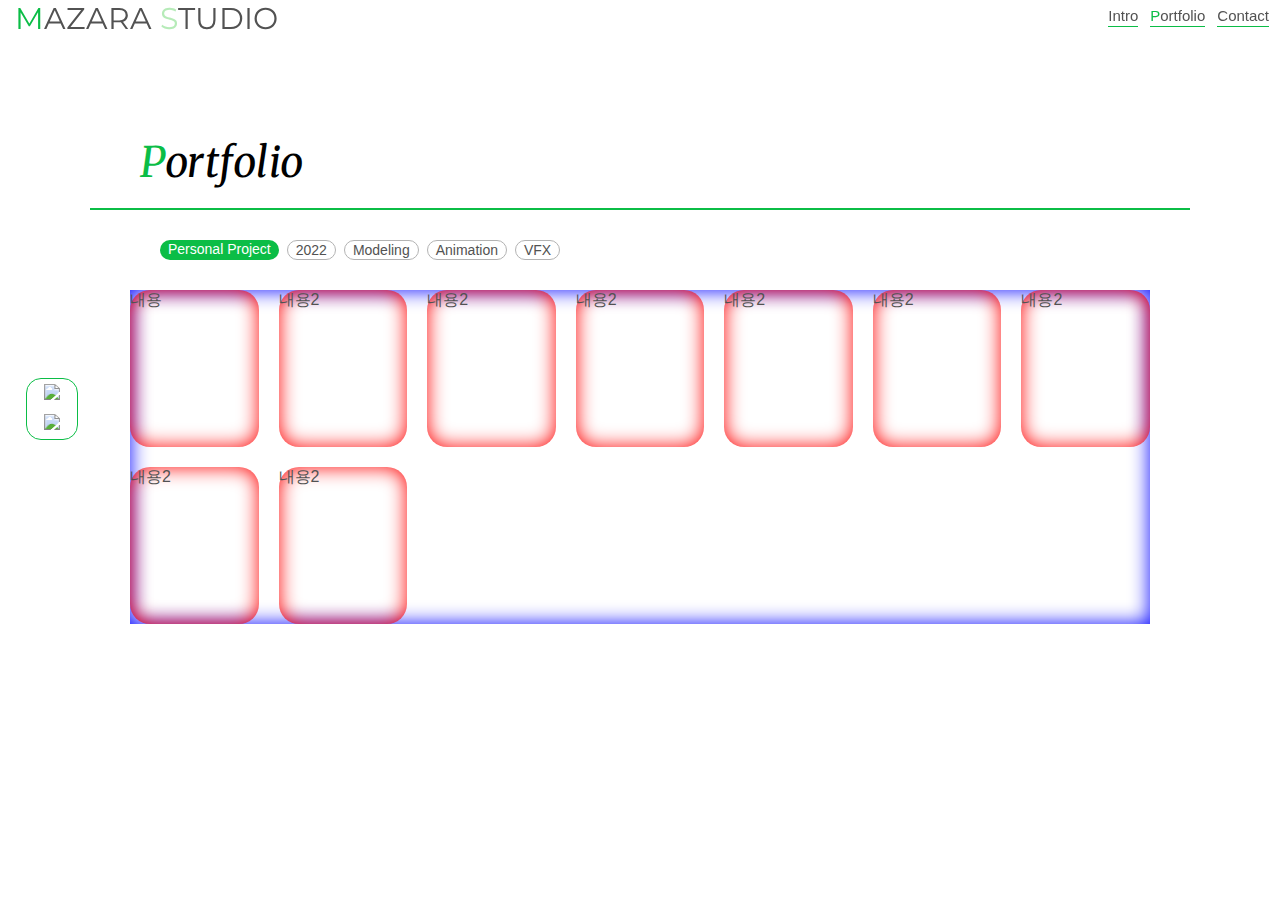
==== portfolio.html @ 708262fd "." ====
<!DOCTYPE html>
<html>
    <head>
        <meta charset="utf-8" />
        <title>마자라 스튜디오 : Mazara Studio - Zara's Portfolio</title>
        <link href="./css/styles.css" rel="stylesheet" />
    </head>
    <body>
        <header class = "topbar">
            <div class = "siteName">
                <a href="index.html" class="Mazara" style="font-size: 3rem; margin: 15px;">
                    <span class="primary-colored">M</span>AZARA <span class="secondary-colored">S</span>TUDIO
                </a>
            </div>

            <nav class="topnav">
                <ul>
                    <li class="primary-botton"><a href="Intro.html">Intro</a></li>
                    <li class="primary-botton"><a href="portfolio.html">
                        <span class="primary-colored">P</span>ortfolio
                        </a></li>
                    <li class="primary-botton"><a href="contact.html">Contact</a></li>
                </ul>
            </nav>

        </header>
        <aside class="sidemenu">

            <nav class="floatnav">
            <ul>
                <li><a href="https://www.youtube.com/channel/UCBLYDbp-5sfzpAm_XXYDAVg"
                    target=_blank>
                    <img src="./images/youtube-logo.png">
                </a>
                </li>
                <li><a href="https://www.artstation.com/zara98"
                        target="_blank">
                        <img src="./images/ArtStation_icon.png">
                    </a>
                </li>
            </nav>
        </aside>
        <div class="wrapper">
            <article class="headline">
                <br><br><br><br><br><br><br>
                <h1 class="title-primary" style="font-size: 4.2rem; margin-left: 5rem;margin-bottom: 2rem;">Portfolio</h1>
                <hr>
            </article>
            <section class="tag-box">
                <ul class="tag-button" style="margin: 3rem 7rem;">
                    <li class="active">
                        <button>Personal Project</button>
                    </li>
                    <li>2022</li>
                    <li>Modeling</li>
                    <li>Animation</li>
                    <li>VFX</li>
                </ul>
            </section>
            <section class="card-box">
                <ul class="card-list">
                    <li>
                        내용
                    </li>
                    <li>
                        내용2
                    </li>
                    <li>
                        내용2
                    </li>
                    <li>
                        내용2
                    </li>
                    <li>
                        내용2
                    </li>
                    <li>
                        내용2
                    </li>                    
                    <li>
                        내용2
                    </li>
                    <li>
                        내용2
                    </li>
                    <li>
                        내용2
                    </li>
                </ul>
            </section>
        </div>
    </body>

</html>
---- css/styles.css ----
@charset "UTF-8";
@import url("https://fonts.googleapis.com/css2?family=Merriweather:ital,wght@0,300;0,400;1,300;1,400&family=Montserrat:wght@300;400;500&display=swap");
:root {
  font-family: "NanumGothic", sans-serif;
  font-size: 10px;
  --gap: 6px;
  --primary-color:#0bbd46;
  --secondary-color: #b6ebb8;
  --light-gray:#b3b3b3;
  --dark-gray:#525252;
}

/* Default Setting */
h1, h2, h4 {
  text-decoration-thickness: unset;
  text-decoration: unset;
  margin: unset;
}

h4 {
  margin: 5px auto 5px;
}

span, ul, p, a, hr {
  border: unset;
  list-style: none;
  margin: unset;
  padding: unset;
  text-decoration: unset;
  color: var(--dark-gray);
}

hr {
  height: 2px;
  margin: 1rem auto;
  background: var(--primary-color);
}

button {
  all: unset;
}

.primary-colored {
  color: var(--primary-color);
}

.secondary-colored {
  color: var(--secondary-color);
}

.secondary-colored hr {
  background-color: var(--secondary-color);
}

/* Layouts */
.wrapper {
  max-width: 1100px;
  margin: 0 auto;
}

body {
  margin: unset;
  font-size: 1.6rem;
}

main {
  margin: 8px;
}

footer {
  height: 100px;
  background-color: var(--secondary-color);
}

/* Menu Components */
.siteName {
  min-width: 100px;
}

header.topbar {
  z-index: 1;
  display: flex;
  justify-content: space-between;
  margin: 0 auto 44px;
  position: fixed;
  top: 0px;
  right: 5px;
  left: 0px;
}

.topnav {
  font-size: 1.5rem;
  align-items: flex-start;
}

.topnav ul {
  display: flex;
  justify-content: flex-end;
  /* 계승 */
  text-align: center;
}

.topnav li {
  margin: var(--gap);
  height: 20px;
  line-height: 20px;
  border-bottom: 1px solid var(--primary-color);
}

.primary-botton a:hover {
  opacity: 0.5;
}

/* side menu */
.sidemenu {
  z-index: 1;
  background-color: rgba(255, 255, 255, 0.9);
  display: flex;
  flex-direction: column;
  align-items: center;
  border: 1px solid var(--primary-color);
  border-radius: 15px;
  position: fixed;
  top: 42%;
  left: 2%;
  width: 50px;
}

.sidemenu:hover {
  background-color: rgba(255, 255, 255, 0.8);
  opacity: 0.9;
}

.floatnav img {
  width: 35px;
  margin: 5px;
}

/* Components */
.Mazara {
  text-align: center;
  font-style: bold;
  font-family: "Montserrat", sans-serif;
}

.main-visual {
  display: flex;
  flex-direction: column;
  justify-content: center;
  align-items: center;
  box-shadow: inset 0 0 50px rgb(196, 196, 196);
  margin: 0 auto;
  height: 100vh;
}

.deco-primary {
  color: var(--light-gray);
}

.title-primary {
  letter-spacing: 0.5px;
  word-spacing: 10px;
  font-style: italic;
  font-size: 4rem;
  font-weight: 400;
  font-family: "Merriweather", serif;
  margin: 1rem 1.8rem;
}

.title-primary::first-letter {
  color: var(--primary-color);
}

.title-secondary {
  display: flex;
  align-items: center;
  word-spacing: 10px;
  font-style: italic;
  font-size: 3.2rem;
  font-weight: 400;
  font-family: "Merriweather", serif;
  margin: 2rem 2.5rem;
}

.image-box {
  margin: 40px 0px;
}

.image-placeholder {
  margin-bottom: 3px;
  width: calc(100vw - 17px);
  position: relative;
  left: 50%;
  transform: translateX(-50%);
  max-width: 1110px;
  display: flex;
}

.image-box img {
  min-width: 0px;
}

.image-discription {
  text-align: center;
  font-size: 1.2rem;
  color: var(--light-gray);
}

.text-box {
  margin: 40px 50px;
  margin-bottom: 20px;
}

/* 드롭다운 */
.dropdown-section {
  height: auto;
  transition: 1s ease height;
}

.dropdown-button {
  display: inline;
  background-color: var(--primary-color);
  height: 20px;
  width: 20px;
  margin: 0px 10px 0px 0px;
  transition: 0.5s ease background-color;
}

.dropdown-active {
  background-color: var(--secondary-color);
  transition: 0.5s ease background-color;
}

.dropdown-contents {
  height: -moz-max-content;
  height: max-content;
  overflow-y: clip;
  transition: 1s ease height;
}

.dropdown-contents hr {
  background: var(--secondary-color);
}

/* tag */
.tag-button {
  margin: 1rem 1.8rem;
  margin-left: 1.8rem;
  gap: 8px;
  display: flex;
  font-size: 1.4rem;
}

.tag-button li {
  border: 1px solid var(--light-gray);
  background-color: white;
  border-radius: 10px;
  padding: 1px 8px;
}

.tag-button li.active {
  border: none;
  background-color: var(--primary-color);
  border-radius: 10px;
  padding: 1px 8px;
  color: white;
}

/* cards */
.card-box {
  margin: 0px 4rem;
}

.card-list {
  display: grid;
  grid-template-columns: repeat(auto-fit, minmax(120px, 1fr));
  gap: 2rem;
  box-shadow: inset 0 0 20px blue;
}

.card-list li {
  border-radius: 20px;
  aspect-ratio: 9/11;
  box-shadow: inset 0 0 20px red;
}/*# sourceMappingURL=styles.css.map */
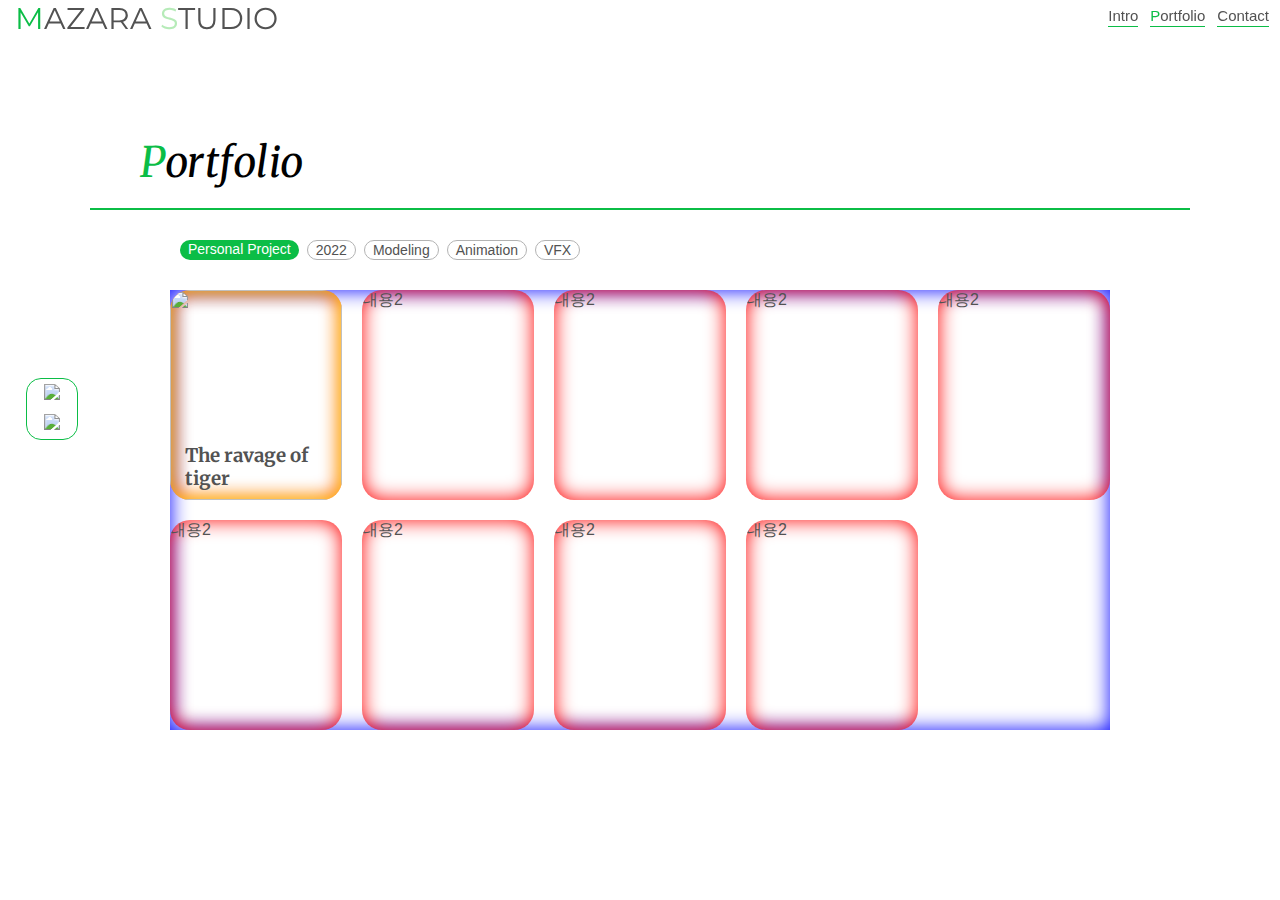
==== commit 1b9075c9: "." ====
--- a/portfolio.html
+++ b/portfolio.html
@@ -4,6 +4,7 @@
         <meta charset="utf-8" />
         <title>마자라 스튜디오 : Mazara Studio - Zara's Portfolio</title>
         <link href="./css/styles.css" rel="stylesheet" />
+        <script src="./js/scripts.js"></script>
     </head>
     <body>
         <header class = "topbar">
@@ -47,9 +48,9 @@
                 <hr>
             </article>
             <section class="tag-box">
-                <ul class="tag-button" style="margin: 3rem 7rem;">
+                <ul class="tag-button" style="margin: 3rem 9rem;">
                     <li class="active">
-                        <button>Personal Project</button>
+                        Personal Project
                     </li>
                     <li>2022</li>
                     <li>Modeling</li>
@@ -59,8 +60,11 @@
             </section>
             <section class="card-box">
                 <ul class="card-list">
-                    <li>
-                        내용
+                    <li id="card-index-0001" onclick="goIndex(this)">
+                        <img src="images/main_image.png">
+                        <h3 class="card-text">
+                            The ravage of tiger
+                        </h3>
                     </li>
                     <li>
                         내용2
--- a/css/styles.css
+++ b/css/styles.css
@@ -214,7 +214,6 @@
 /* 드롭다운 */
 .dropdown-section {
   height: auto;
-  transition: 1s ease height;
 }
 
 .dropdown-button {
@@ -268,7 +267,7 @@
 
 /* cards */
 .card-box {
-  margin: 0px 4rem;
+  margin: 0px 8rem;
 }
 
 .card-list {
@@ -279,7 +278,51 @@
 }
 
 .card-list li {
+  position: relative;
   border-radius: 20px;
   aspect-ratio: 9/11;
   box-shadow: inset 0 0 20px red;
+  overflow: hidden;
+}
+
+.card-text {
+  position: absolute;
+  margin: 0px 15px;
+  bottom: 10px;
+  font-family: "Merriweather", serif;
+}
+
+.card-list li img {
+  position: relative;
+  margin: 0px;
+  width: 100%;
+  height: 100%;
+  left: 50%;
+  top: 0%;
+  translate: -50%;
+  -o-object-fit: cover;
+     object-fit: cover;
+  box-shadow: inset 0 0 20px yellow;
+  transition: 1s ease translate;
+  transition: 2s ease width;
+  transition: 0.5s ease height;
+}
+
+.card-list li:hover img {
+  width: 80%;
+  height: 50%;
+  top: 10%;
+  transition: 1s ease translate;
+  transition: 2s ease width;
+  transition: 0.5s ease height;
+  box-shadow: inset 0 0 20px blue;
+}
+
+@media screen and (min-width: 810px) {
+  body {
+    background-color: none;
+  }
+  .card-list {
+    grid-template-columns: repeat(5, 1fr);
+  }
 }/*# sourceMappingURL=styles.css.map */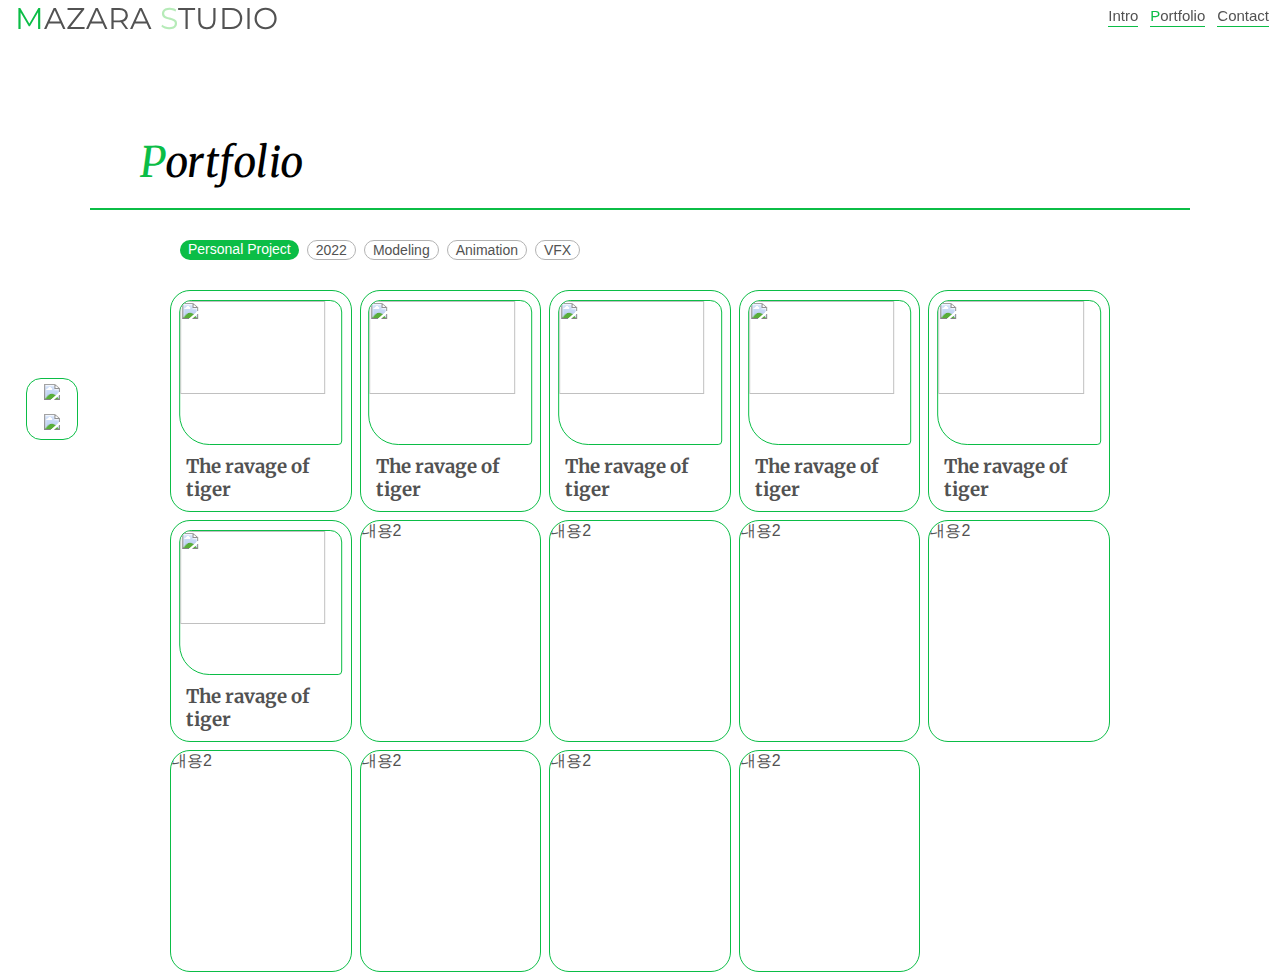
==== commit 13471591: "패럴랙스 스크롤 등 구현" ====
--- a/portfolio.html
+++ b/portfolio.html
@@ -66,6 +66,36 @@
                             The ravage of tiger
                         </h3>
                     </li>
+                    <li id="card-index-0001" onclick="goIndex(this)">
+                        <img src="images/main_image.png">
+                        <h3 class="card-text">
+                            The ravage of tiger
+                        </h3>
+                    </li>
+                    <li id="card-index-0001" onclick="goIndex(this)">
+                        <img src="images/main_image.png">
+                        <h3 class="card-text">
+                            The ravage of tiger
+                        </h3>
+                    </li>
+                    <li id="card-index-0001" onclick="goIndex(this)">
+                        <img src="images/main_image.png">
+                        <h3 class="card-text">
+                            The ravage of tiger
+                        </h3>
+                    </li>
+                    <li id="card-index-0001" onclick="goIndex(this)">
+                        <img src="images/main_image.png">
+                        <h3 class="card-text">
+                            The ravage of tiger
+                        </h3>
+                    </li>
+                    <li id="card-index-0001" onclick="goIndex(this)">
+                        <img src="images/main_image.png">
+                        <h3 class="card-text">
+                            The ravage of tiger
+                        </h3>
+                    </li>
                     <li>
                         내용2
                     </li>
--- a/css/styles.css
+++ b/css/styles.css
@@ -1,9 +1,10 @@
 @charset "UTF-8";
-@import url("https://fonts.googleapis.com/css2?family=Merriweather:ital,wght@0,300;0,400;1,300;1,400&family=Montserrat:wght@300;400;500&display=swap");
+@import url("https://fonts.googleapis.com/css2?family=Merriweather:ital,wght@0,300;0,400;0,500;1,300;1,400&family=Montserrat:wght@300;400;500&display=swap");
 :root {
   font-family: "NanumGothic", sans-serif;
   font-size: 10px;
   --gap: 6px;
+  --transition-time-cards: 0.3s;
   --primary-color:#0bbd46;
   --secondary-color: #b6ebb8;
   --light-gray:#b3b3b3;
@@ -148,7 +149,6 @@
   flex-direction: column;
   justify-content: center;
   align-items: center;
-  box-shadow: inset 0 0 50px rgb(196, 196, 196);
   margin: 0 auto;
   height: 100vh;
 }
@@ -203,12 +203,24 @@
 .image-discription {
   text-align: center;
   font-size: 1.2rem;
-  color: var(--light-gray);
 }
 
 .text-box {
   margin: 40px 50px;
   margin-bottom: 20px;
+}
+
+/* 패럴랙스 */
+.parallexable {
+  transform: translateY(0px);
+  opacity: 1;
+  transition: 0.6s ease transform, 0.6s opacity ease-in;
+}
+
+.parallex-down {
+  transform: translateY(30px);
+  opacity: 0;
+  transition: opacity 0.6s ease-out, 0.6s ease transform;
 }
 
 /* 드롭다운 */
@@ -272,17 +284,24 @@
 
 .card-list {
   display: grid;
-  grid-template-columns: repeat(auto-fit, minmax(120px, 1fr));
-  gap: 2rem;
-  box-shadow: inset 0 0 20px blue;
+  grid-template-columns: repeat(auto-fit, minmax(140px, 1fr));
+  gap: 0.8rem;
 }
 
 .card-list li {
   position: relative;
   border-radius: 20px;
   aspect-ratio: 9/11;
-  box-shadow: inset 0 0 20px red;
   overflow: hidden;
+  box-sizing: border-box;
+  border: 1px solid rgb(11, 189, 70);
+  transition: 0.15s 0.15s ease box-shadow, 0.3s ease border;
+}
+
+.card-list li:hover {
+  border: 1px solid rgba(11, 189, 70, 0);
+  box-shadow: inset 20px -40px 40px 10px rgba(22, 22, 22, 0.2);
+  transition: 0.15s 0.15s ease box-shadow, 0.3s ease border;
 }
 
 .card-text {
@@ -292,33 +311,39 @@
   font-family: "Merriweather", serif;
 }
 
+.card-list li:hover > .card-text {
+  font-weight: 500;
+  color: white;
+  transition: 0.3s ease color;
+}
+
 .card-list li img {
   position: relative;
-  margin: 0px;
-  width: 100%;
-  height: 100%;
   left: 50%;
-  top: 0%;
   translate: -50%;
   -o-object-fit: cover;
      object-fit: cover;
-  box-shadow: inset 0 0 20px yellow;
-  transition: 1s ease translate;
-  transition: 2s ease width;
-  transition: 0.5s ease height;
+  z-index: -1;
+  border: 1px solid var(--primary-color);
+  border-radius: 12px 12px 4px 30px;
+  padding: 0px;
+  width: 90%;
+  height: 65%;
+  top: 4%;
+  transition: 0.7s ease top, 0.7s ease width, 0.7s ease height, 0.7s ease border-radius;
 }
 
 .card-list li:hover img {
-  width: 80%;
-  height: 50%;
-  top: 10%;
-  transition: 1s ease translate;
-  transition: 2s ease width;
-  transition: 0.5s ease height;
-  box-shadow: inset 0 0 20px blue;
-}
-
-@media screen and (min-width: 810px) {
+  border: 0px solid var(--primary-color);
+  box-shadow: inset 0 0 50px black;
+  border-radius: 12px 12px 12px 20px;
+  width: 100%;
+  height: 100%;
+  top: 0%;
+  transition: var(--transition-time-cards) ease top, var(--transition-time-cards) ease width, var(--transition-time-cards) ease height, var(--transition-time-cards) ease border-radius;
+}
+
+@media screen and (min-width: 1000px) {
   body {
     background-color: none;
   }
